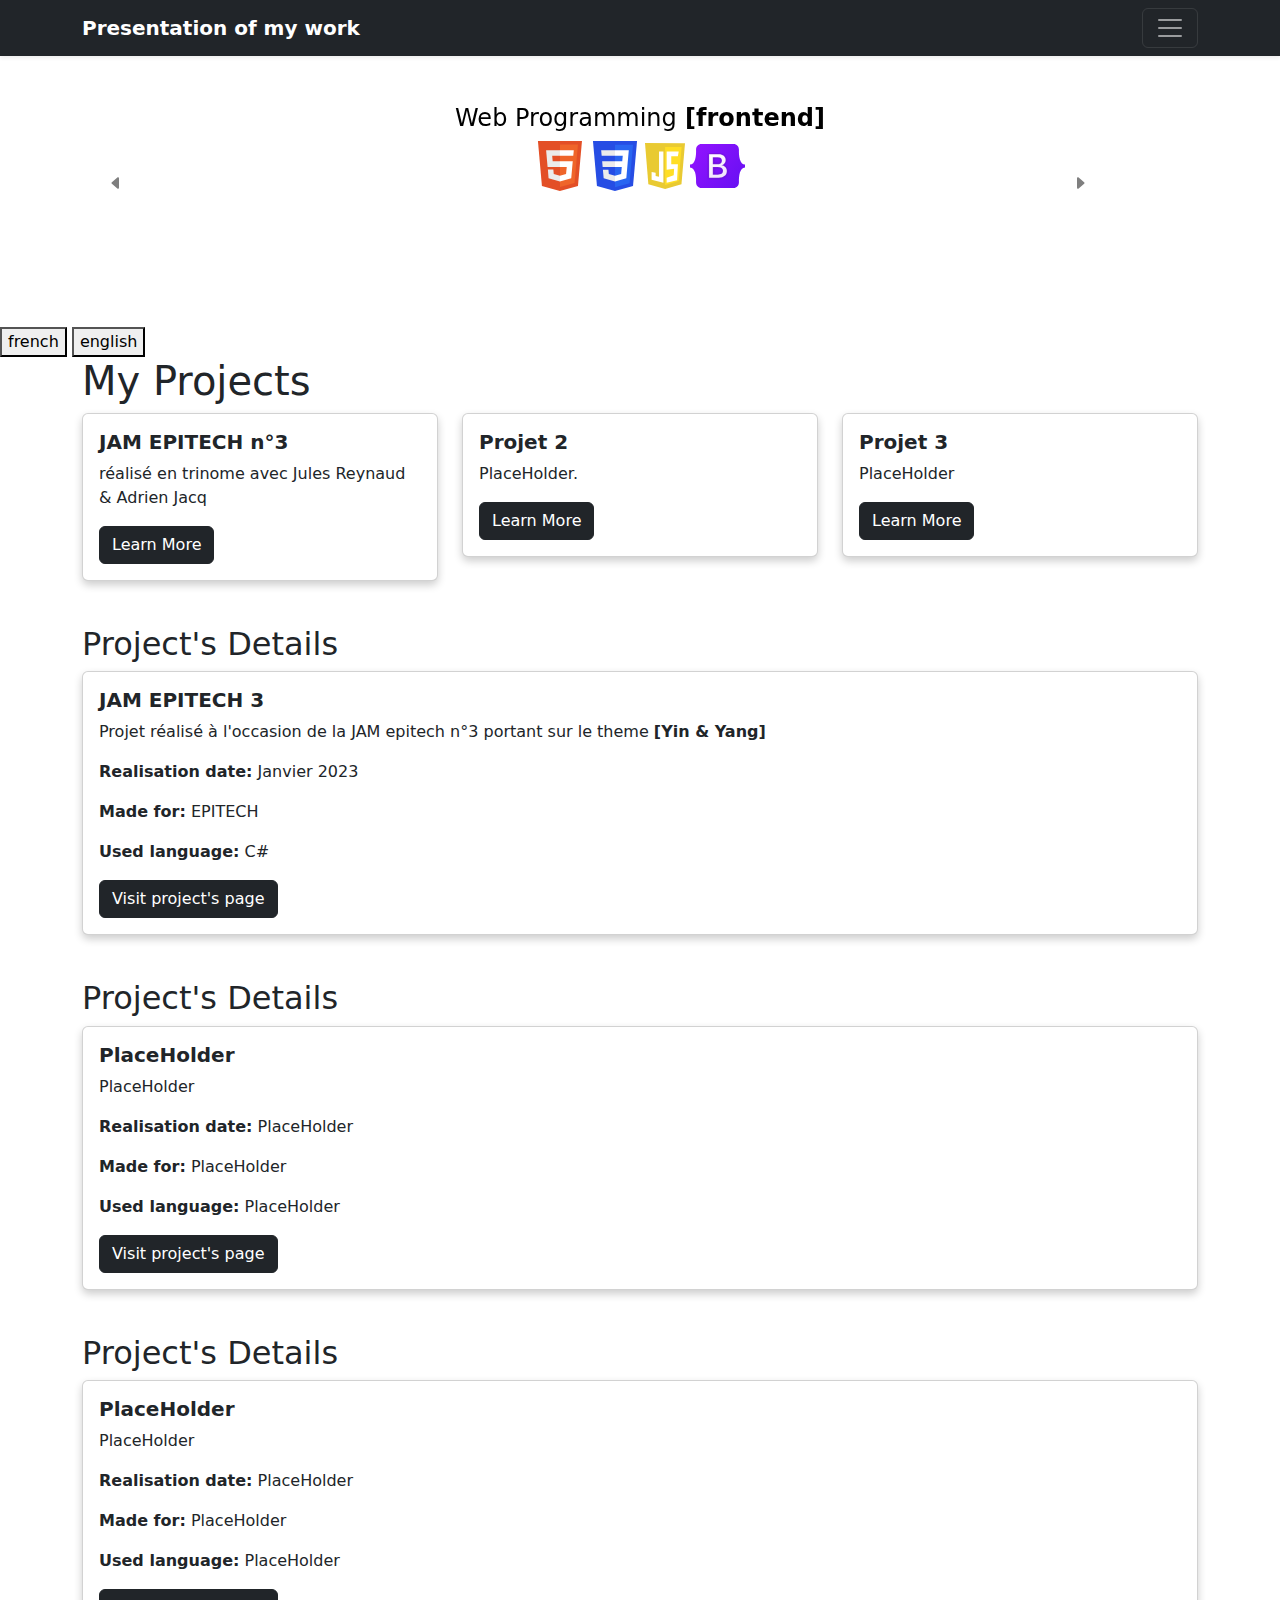
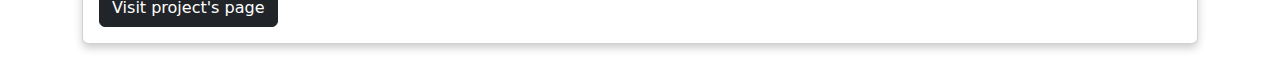
==== index.html @ 9ecb475e "[UPDATE] color of carousel -[COLOR] switched to white background" ====
<!DOCTYPE html>
<html>
<head>
    <meta charset="UTF-8">
    <meta name="viewport" content="width=device-width, initial-scale=1.0">
    <link rel="stylesheet" href="styles.css">
    <link href="https://cdn.jsdelivr.net/npm/bootstrap@5.0.0-alpha1/dist/css/bootstrap.min.css" rel="stylesheet">

    <style>
        /* Changer la couleur des indicateurs (les puces) */
        .carousel-indicators li {
            background-color: black;
        }
    </style>

</head>
<body>
    <header>
        <div class="collapse bg-dark" id="navbarHeader">
          <div class="container">
            <div class="row">
              <div class="col-sm-8 col-md-7 py-4">
                <h4 class="text-white">About Me</h4>
                <p class="text-muted">Hello, My name is Alexandre Molina, i am currently a second year at EPITECH technology, here will be shown if i am looking for an internship. You'll be able to look for some of my project directly on this page !</p>
              </div>
              <div class="col-sm-4 offset-md-1 py-4">
                <h4 class="text-white">Contact info</h4>
                <ul class="list-unstyled">
                  <li><a href="#" class="text-white">Follow me on Linkedin</a></li>
                  <li><a href="#" class="text-white">print my CV</a></li>
                  <li><a href="mailto:alexandre.molina@epitech.eu" class="text-white">Email me</a></li>
                </ul>
              </div>
            </div>
          </div>
        </div>
        <div class="navbar navbar-dark bg-dark shadow-sm">
          <div class="container">
            <a href="#" class="navbar-brand d-flex align-items-center">
              <strong>Presentation of my work</strong>
            </a>
            <button class="navbar-toggler" type="button" data-toggle="collapse" data-target="#navbarHeader"
              aria-controls="navbarHeader" aria-expanded="false" aria-label="Toggle navigation">
              <span class="navbar-toggler-icon"></span>
            </button>
          </div>
        </div>
      </header>
    <header class="container-fluid bg-white text-white text-center py-5">
        <div class="container">
                <div id="myCarousel" class="carousel slide" data-ride="carousel">
                    
                    <div class="carousel-inner">
                      <div class="carousel-item active">
                        <h4 style="color: black;"><span id="Carousel0" >Web programming</span><strong> [frontend]</strong></h4>
                        <img src="source/html-5.svg" width="50" alt="html-5">
                        <img src="source/css.svg" width="50" alt="css">
                        <img src="source/javascript.svg" width="40" alt="javascript">
                        <img src="source/bootstrap.svg" width="55" alt="bootstrap">
                      </div>
                      <div class="carousel-item">
                        <h4 style="color: black;"><span id="Carousel1">Web programming</span><strong> [backend]</strong></h4>
                        <img src="source/python.svg" width="50" alt="python">
                        <img src="source/flask.svg" width="45" alt="flask">
                        <img src="source/fastapi.svg" width="50" alt="fastapi">
                        <img src="source/sqlalchemy.svg" width="70" alt="sqlalchemy">
                      </div>
                      <div class="carousel-item">
                        <h4 style="color: black;" id="Carousel2">Databases</h4>
                        <img src="source/sqlite3.svg" width="120" alt="sqlite 3">
                        <img src="source/postgresql.svg" width="120" alt="postregresql">
                        <img src="source/mongodb.svg" width="120" alt="mongodb">
                        <img src="source/mariadb.svg" width="50" alt="mariadb">
                      </div>
                      <div class="carousel-item">
                        <h4 style="color: black;" id="Carousel3">Software developpement</h4>
                        <img src="source/c.svg" width="50" alt="c">
                        <img src="source/csharp.svg" width="50" alt="c#">
                        <img src="source/vb.svg" width="55" alt="vb">
                        </div>
                        <br>

                    </div>
                    <br><br><br>
                    <ol class="carousel-indicators">
                        <li data-target="#myCarousel" data-slide-to="0" class="active"></li>
                        <li data-target="#myCarousel" data-slide-to="1"></li>
                        <li data-target="#myCarousel" data-slide-to="2"></li>
                        <li data-target="#myCarousel" data-slide-to="3"></li>
                      </ol>
                    
                    <a class="carousel-control-prev" href="#myCarousel" role="button" data-slide="prev">
                        <svg width="16" height="16" viewBox="0 0 16 16" fill="none" xmlns="http://www.w3.org/2000/svg">
                            <path d="M3.86009 8.75258L9.3415 13.5488C9.98808 14.1146 11 13.6554 11 12.7962V3.20377C11 2.34461 9.98808 1.88543 9.3415 2.45119L3.86009 7.24743C3.40476 7.64584 3.40476 8.35417 3.86009 8.75258Z" fill="black"/>
                            </svg>
                      <span class="carousel-control-prev-icon" aria-hidden="true"></span>
                      <span class="sr-only" id="Previous">Previous</span>
                    </a>
                    <a class="carousel-control-next" href="#myCarousel" role="button" data-slide="next">
                        <svg width="16" height="16" viewBox="0 0 16 16" fill="none" xmlns="http://www.w3.org/2000/svg">
                            <path d="M12.1399 8.75258L6.6585 13.5488C6.01192 14.1146 5 13.6554 5 12.7962L5 3.20377C5 2.34461 6.01192 1.88543 6.6585 2.45119L12.1399 7.24743C12.5952 7.64584 12.5952 8.35417 12.1399 8.75258Z" fill="black"/>
                            </svg>
                            
                      <span class="carousel-control-next-icon" aria-hidden="true"></span>
                      <span class="sr-only" id="Next">Next</span>
                    </a>
                  </div>
        </div>
    </header>
    <div class="mt-3">
        <button onclick="changerLangue('french')">french</button>
        <button onclick="changerLangue('english')">english</button>
    </div>
    <div class="container">
        <h1 id="My Project">Mes Projets</h1>
        <div class="row">
            <div class="col-md-4">
                <div class="card">
                    <div class="card-body">
                        <h5 class="card-title">JAM EPITECH n°3</h5>
                        <p class="card-text">réalisé en trinome avec Jules Reynaud & Adrien Jacq</p>
                        <a href="#details_project_1" class="btn btn-dark" id="Learn More0">En savoir plus</a>
                    </div>
                </div>
            </div>

            <div class="col-md-4">
                <div class="card">
                    <div class="card-body">
                        <h5 class="card-title">Projet 2</h5>
                        <p class="card-text">PlaceHolder.</p>
                        <a href="#details_project_2" class="btn btn-dark" id="Learn More1">En savoir plus</a>
                    </div>
                </div>
            </div>

            <div class="col-md-4">
                <div class="card">
                    <div class="card-body">
                        <h5 class="card-title">Projet 3</h5>
                        <p class="card-text">PlaceHolder</p>
                        <a href="#details_project_3" class="btn btn-dark" id="Learn More2">En savoir plus</a>
                    </div>
                </div>
            </div>
        </div>
    </div>

    <section id="details_project_1">
        <div class="container mt-4">
            <h2 id="Project's Details0">Détails du Projet</h2>
            <div class="row">
                <div class="col-md-12">
                    <div class="card">
                        <div class="card-body">
                            <h5 class="card-title">JAM EPITECH 3</h5>
                            <p class="card-text">Projet réalisé à l'occasion de la JAM epitech n°3 portant sur le theme <strong>[Yin & Yang]</strong></p>
                            <p class="card-text"><strong id="Realisation Date0">Date de réalisation:</strong> Janvier 2023</p>
                            <p class="card-text"><strong id="Made For0">Réalisé pour:</strong> EPITECH</p>
                            <p class="card-text"><strong id="Used Language0">Langage utilisé:</strong> C#</p>
                            <a href="https://github.com/MolinaAlexandre/JAM_EPITECH_3" class="btn btn-dark" id="Visit Project's Page0">Visiter la page du projet</a>
                        </div>
                    </div>
                </div>
            </div>
        </div>
    </section>
    <section id="details_project_2">
        <div class="container mt-4">
            <h2 id="Project's Details1">Détails du Projet</h2>
            <div class="row">
                <div class="col-md-12">
                    <div class="card">
                        <div class="card-body">
                            <h5 class="card-title">PlaceHolder</h5>
                            <p class="card-text">PlaceHolder</p>
                            <p class="card-text"><strong id="Realisation Date1">Date de réalisation:</strong> PlaceHolder</p>
                            <p class="card-text"><strong id="Made For1">Réalisé pour:</strong> PlaceHolder</p>
                            <p class="card-text"><strong id="Used Language1">Langage utilisé:</strong> PlaceHolder</p>
                            <a href="#" class="btn btn-dark" id="Visit Project's Page1">Visiter la page du projet</a>
                        </div>
                    </div>
                </div>
            </div>
        </div>
    </section>
    <section id="details_project_3">
        <div class="container mt-4">
            <h2 id="Project's Details2">Détails du Projet</h2>
            <div class="row">
                <div class="col-md-12">
                    <div class="card">
                        <div class="card-body">
                            <h5 class="card-title">PlaceHolder</h5>
                            <p class="card-text">PlaceHolder</p>
                            <p class="card-text"><strong id="Realisation Date2">Date de réalisation:</strong> PlaceHolder</p>
                            <p class="card-text"><strong id="Made For2">Réalisé pour:</strong> PlaceHolder</p>
                            <p class="card-text"><strong id="Used Language2">Langage utilisé:</strong> PlaceHolder</p>
                            <a href="#" class="btn btn-dark" id="Visit Project's Page2">Visiter la page du projet</a>
                        </div>
                    </div>
                </div>
            </div>
        </div>
    </section>
    <script>
        function chargerTraductions(langue) {
            const jsonURL = `https://molinaalexandre.github.io/language/${langue}.json`;
        
            fetch(jsonURL)
                .then(response => response.json())
                .then(data => {
                    document.getElementById('Carousel0').textContent = data['Carousel0'];
                    document.getElementById('Carousel1').textContent = data['Carousel1'];
                    document.getElementById('Carousel2').textContent = data['Carousel2'];
                    document.getElementById('Carousel3').textContent = data['Carousel3'];
                    document.getElementById('My Project').textContent = data['My Project'];
                    for (let i = 0; i < 3; i++){
                        let answer = 'Learn More' + i;
                        document.getElementById(answer).textContent = data['Learn More'];
                        answer = 'Project\'s Details' + i;
                        document.getElementById(answer).textContent = data['Project\'s Details'];
                        answer = 'Realisation Date' + i;
                        document.getElementById(answer).textContent = data['Realisation Date'];
                        answer = 'Made For' + i;
                        document.getElementById(answer).textContent = data['Made For'];
                        answer = 'Used Language' + i;
                        document.getElementById(answer).textContent = data['Used Language'];
                        answer = 'Visit Project\'s Page' + i;
                        document.getElementById(answer).textContent = data['Visit Project\'s Page'];
                    }


                });
        }
        
        function changerLangue(langue) {
            chargerTraductions(langue);
        }
        
        chargerTraductions('english');
    </script>
    <script src="https://code.jquery.com/jquery-3.6.0.min.js"></script>
    <script src="https://cdn.jsdelivr.net/npm/bootstrap@5.0.0-alpha1/dist/js/bootstrap.bundle.min.js"></script>
</body>
</html>
---- styles.css ----
/* styles.css */

.card {
    margin-bottom: 20px;
    box-shadow: 0 4px 8px rgba(0, 0, 0, 0.2);
}

.card-img-top {
    max-height: 200px;
    object-fit: cover;
}

.card-title {
    font-size: 1.25rem;
    font-weight: bold;
}

.card-text {
    font-size: 1rem;
}

.btn-primary {
    background-color: #0c2846;
    border-color: #007bff;
}

.btn-primary:hover {
    background-color: #0056b3;
    border-color: #0056b3;
}
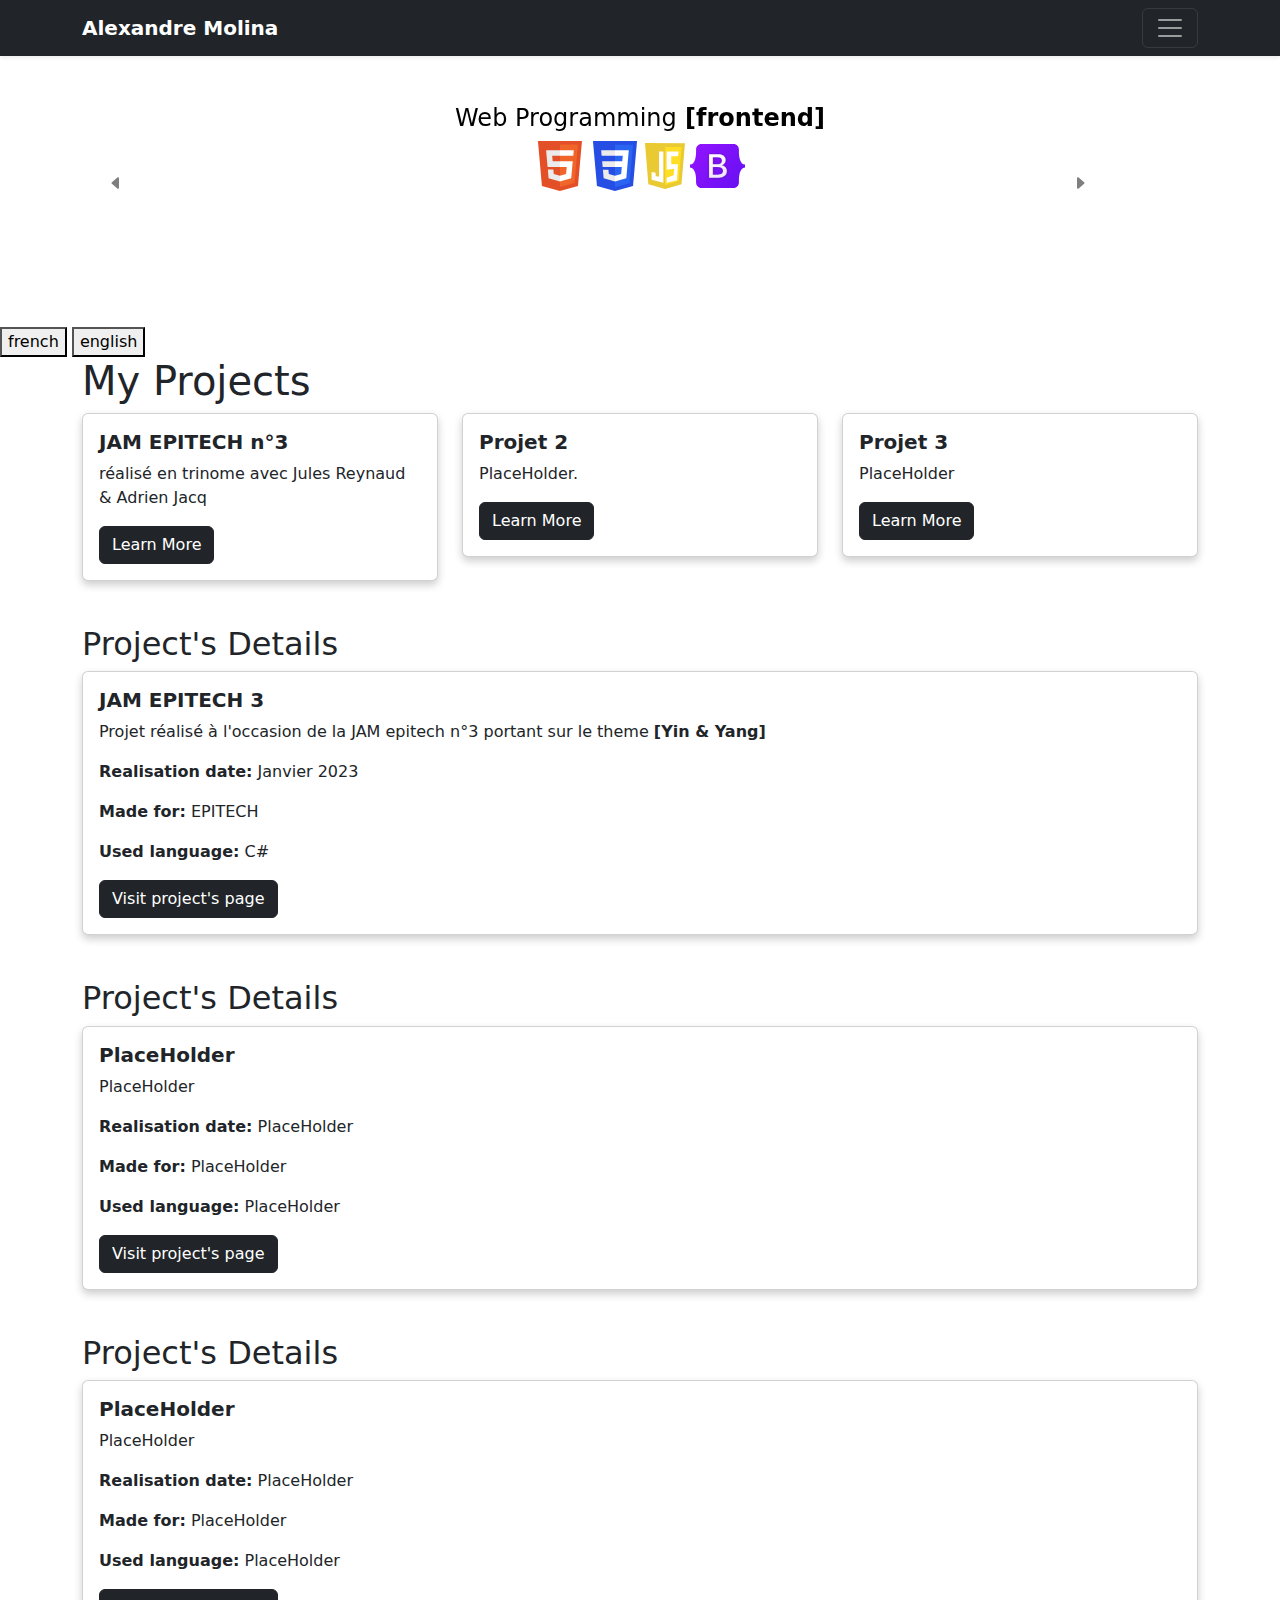
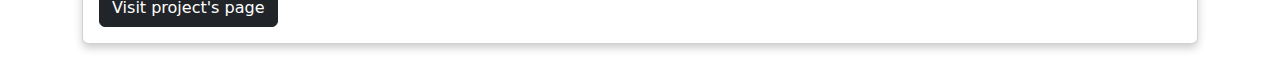
==== commit 6b99d3bb: "[ADD] translation for Presentation -[ADD] english & french" ====
--- a/index.html
+++ b/index.html
@@ -7,7 +7,6 @@
     <link href="https://cdn.jsdelivr.net/npm/bootstrap@5.0.0-alpha1/dist/css/bootstrap.min.css" rel="stylesheet">
 
     <style>
-        /* Changer la couleur des indicateurs (les puces) */
         .carousel-indicators li {
             background-color: black;
         }
@@ -20,8 +19,8 @@
           <div class="container">
             <div class="row">
               <div class="col-sm-8 col-md-7 py-4">
-                <h4 class="text-white">About Me</h4>
-                <p class="text-muted">Hello, My name is Alexandre Molina, i am currently a second year at EPITECH technology, here will be shown if i am looking for an internship. You'll be able to look for some of my project directly on this page !</p>
+                <h4 id="AboutMe" class="text-white">About Me</h4>
+                <p id="AboutMeText" class="text-muted">Hello, My name is Alexandre Molina, i am currently a second year at EPITECH technology, here will be shown if i am looking for an internship. You'll be able to look for some of my project directly on this page !</p>
               </div>
               <div class="col-sm-4 offset-md-1 py-4">
                 <h4 class="text-white">Contact info</h4>
@@ -37,7 +36,7 @@
         <div class="navbar navbar-dark bg-dark shadow-sm">
           <div class="container">
             <a href="#" class="navbar-brand d-flex align-items-center">
-              <strong>Presentation of my work</strong>
+              <strong>Alexandre Molina</strong>
             </a>
             <button class="navbar-toggler" type="button" data-toggle="collapse" data-target="#navbarHeader"
               aria-controls="navbarHeader" aria-expanded="false" aria-label="Toggle navigation">
@@ -210,6 +209,8 @@
             fetch(jsonURL)
                 .then(response => response.json())
                 .then(data => {
+                    document.getElementById('AboutMe').textContent = data['AboutMe'];
+                    document.getElementById('AboutMeText').textContent = data['AboutMeText'];
                     document.getElementById('Carousel0').textContent = data['Carousel0'];
                     document.getElementById('Carousel1').textContent = data['Carousel1'];
                     document.getElementById('Carousel2').textContent = data['Carousel2'];
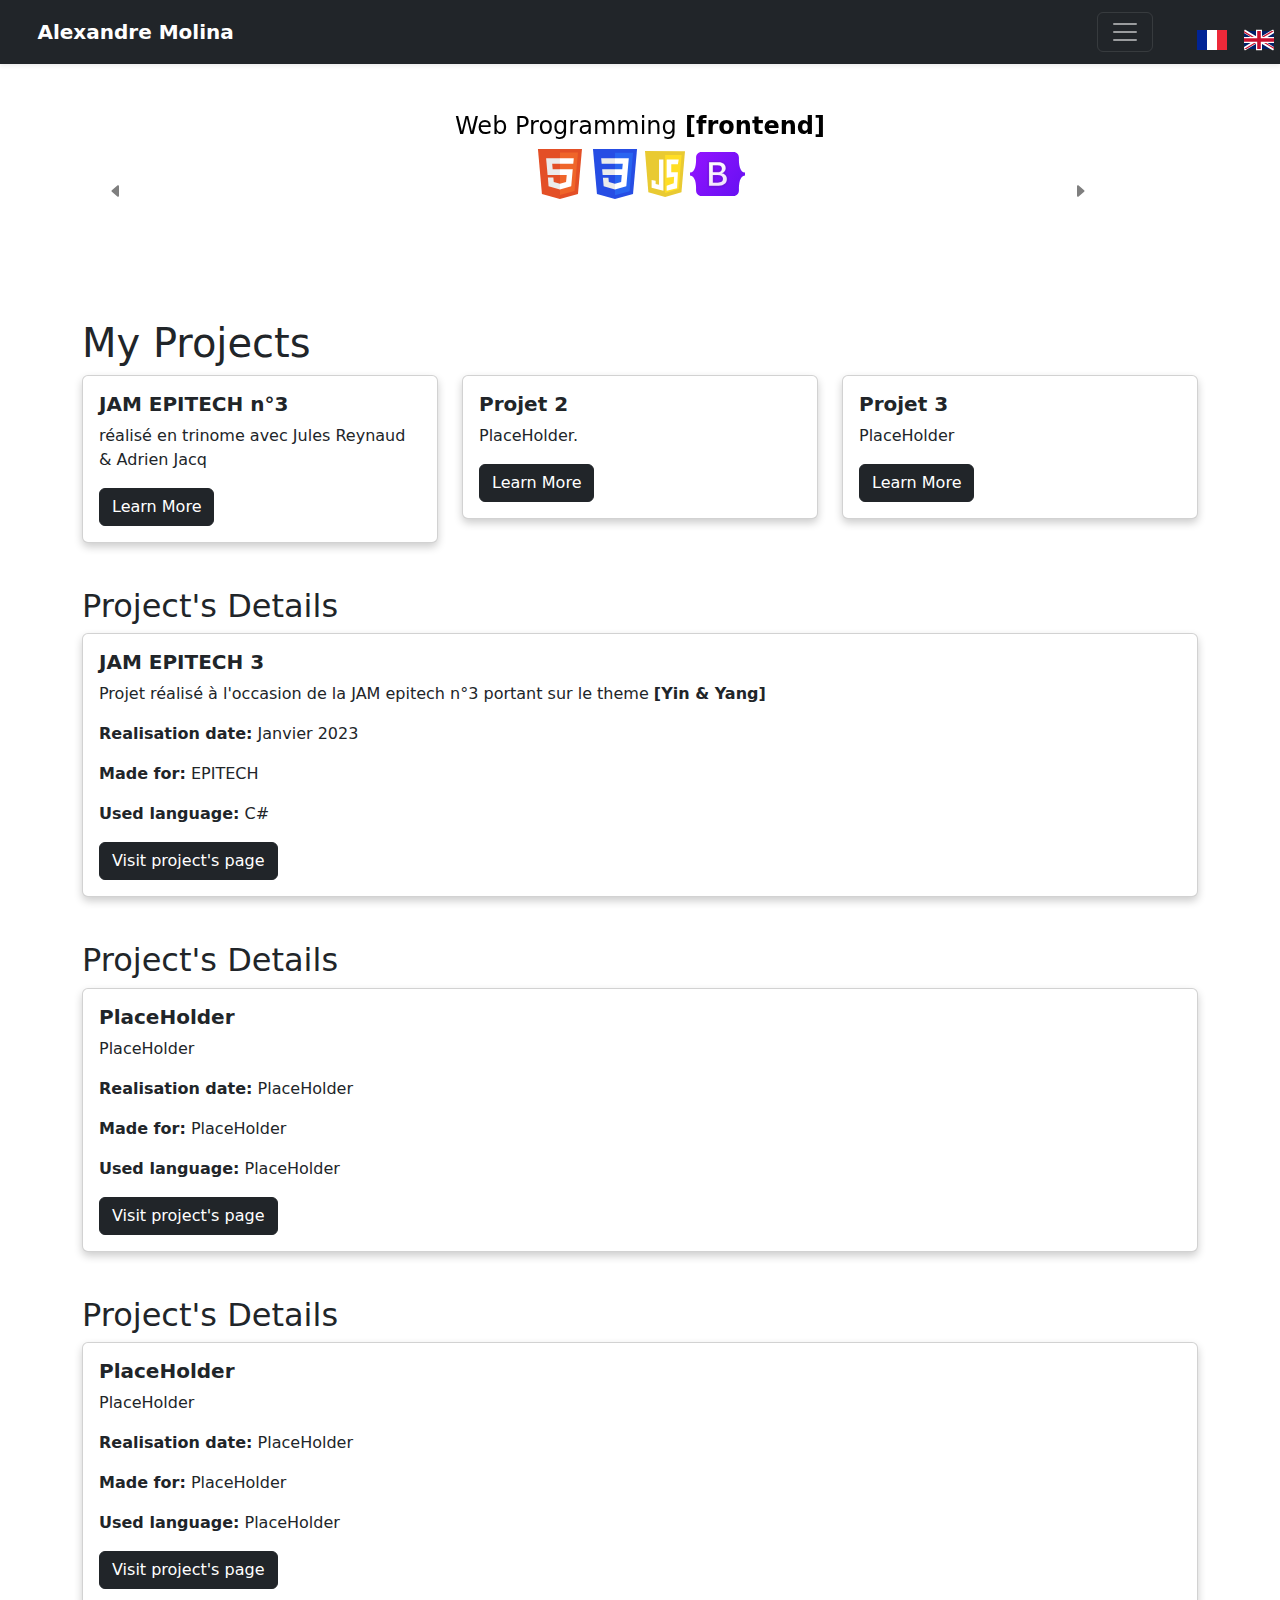
==== commit 73a93424: "[UPDATE] Translation flag" ====
--- a/index.html
+++ b/index.html
@@ -16,6 +16,7 @@
 <body>
     <header>
         <div class="collapse bg-dark" id="navbarHeader">
+
           <div class="container">
             <div class="row">
               <div class="col-sm-8 col-md-7 py-4">
@@ -23,11 +24,11 @@
                 <p id="AboutMeText" class="text-muted">Hello, My name is Alexandre Molina, i am currently a second year at EPITECH technology, here will be shown if i am looking for an internship. You'll be able to look for some of my project directly on this page !</p>
               </div>
               <div class="col-sm-4 offset-md-1 py-4">
-                <h4 class="text-white">Contact info</h4>
+                <h4 id="ContactInfo" class="text-white">Contact info</h4>
                 <ul class="list-unstyled">
-                  <li><a href="#" class="text-white">Follow me on Linkedin</a></li>
-                  <li><a href="#" class="text-white">print my CV</a></li>
-                  <li><a href="mailto:alexandre.molina@epitech.eu" class="text-white">Email me</a></li>
+                  <li><a href="#" class="text-white" id="Follow">Follow me on Linkedin</a></li>
+                  <li><a href="#" class="text-white" id="CV">print my CV</a></li>
+                  <li><a href="mailto:alexandre.molina@epitech.eu" class="text-white" id="Email">Email me</a></li>
                 </ul>
               </div>
             </div>
@@ -43,6 +44,15 @@
               <span class="navbar-toggler-icon"></span>
             </button>
           </div>
+          <div class="mt-3">
+            <button onclick="changerLangue('french')" style="background: none; border: none;">
+                <img src="source/France.svg" alt="Drapeau français" width="30" height="20" />
+            </button>
+            <button onclick="changerLangue('english')" style="background: none; border: none;">
+                <img src="source/UK.svg" alt="Drapeau anglais" width="30" height="30" />
+            </button>
+            
+                    </div>
         </div>
       </header>
     <header class="container-fluid bg-white text-white text-center py-5">
@@ -106,10 +116,7 @@
                   </div>
         </div>
     </header>
-    <div class="mt-3">
-        <button onclick="changerLangue('french')">french</button>
-        <button onclick="changerLangue('english')">english</button>
-    </div>
+
     <div class="container">
         <h1 id="My Project">Mes Projets</h1>
         <div class="row">
@@ -202,45 +209,7 @@
             </div>
         </div>
     </section>
-    <script>
-        function chargerTraductions(langue) {
-            const jsonURL = `https://molinaalexandre.github.io/language/${langue}.json`;
-        
-            fetch(jsonURL)
-                .then(response => response.json())
-                .then(data => {
-                    document.getElementById('AboutMe').textContent = data['AboutMe'];
-                    document.getElementById('AboutMeText').textContent = data['AboutMeText'];
-                    document.getElementById('Carousel0').textContent = data['Carousel0'];
-                    document.getElementById('Carousel1').textContent = data['Carousel1'];
-                    document.getElementById('Carousel2').textContent = data['Carousel2'];
-                    document.getElementById('Carousel3').textContent = data['Carousel3'];
-                    document.getElementById('My Project').textContent = data['My Project'];
-                    for (let i = 0; i < 3; i++){
-                        let answer = 'Learn More' + i;
-                        document.getElementById(answer).textContent = data['Learn More'];
-                        answer = 'Project\'s Details' + i;
-                        document.getElementById(answer).textContent = data['Project\'s Details'];
-                        answer = 'Realisation Date' + i;
-                        document.getElementById(answer).textContent = data['Realisation Date'];
-                        answer = 'Made For' + i;
-                        document.getElementById(answer).textContent = data['Made For'];
-                        answer = 'Used Language' + i;
-                        document.getElementById(answer).textContent = data['Used Language'];
-                        answer = 'Visit Project\'s Page' + i;
-                        document.getElementById(answer).textContent = data['Visit Project\'s Page'];
-                    }
-
-
-                });
-        }
-        
-        function changerLangue(langue) {
-            chargerTraductions(langue);
-        }
-        
-        chargerTraductions('english');
-    </script>
+    <script src="js/translation.js"></script>
     <script src="https://code.jquery.com/jquery-3.6.0.min.js"></script>
     <script src="https://cdn.jsdelivr.net/npm/bootstrap@5.0.0-alpha1/dist/js/bootstrap.bundle.min.js"></script>
 </body>
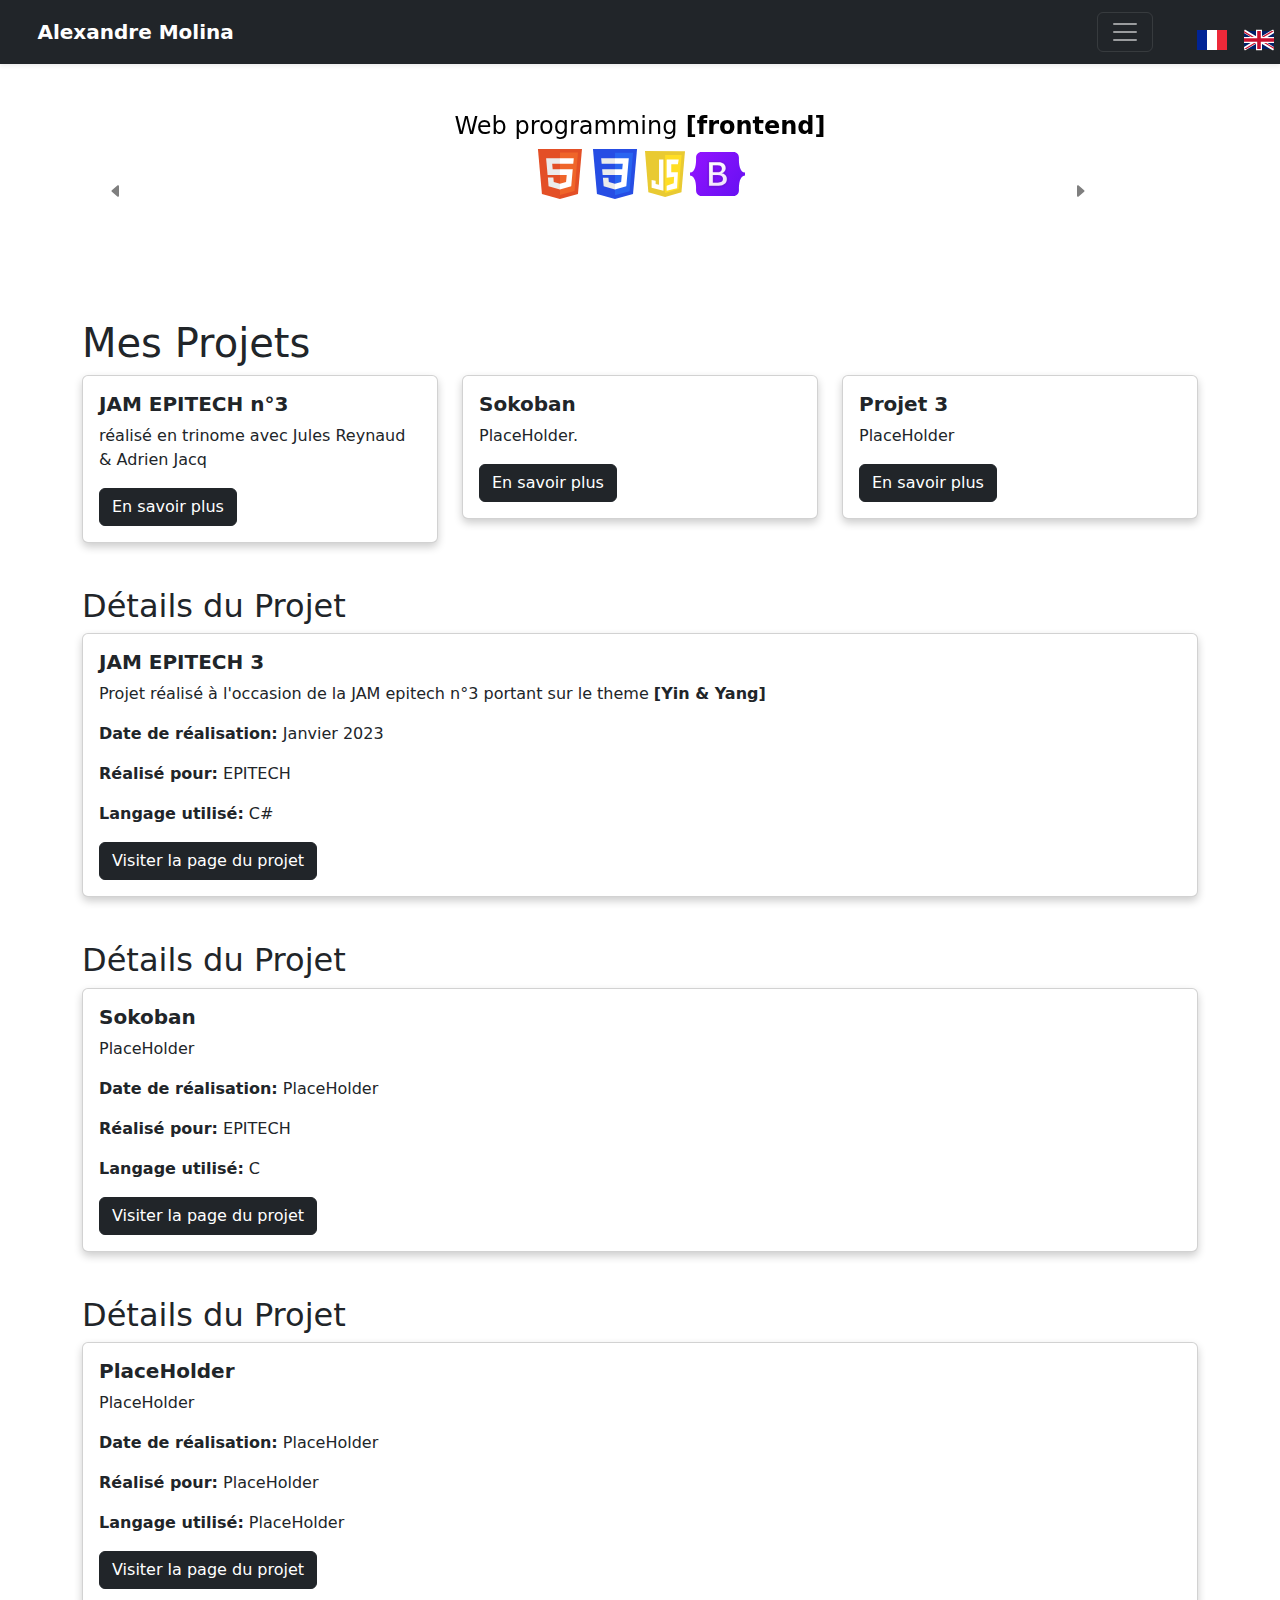
==== commit 2090945f: "[ADD] Github Page -[ADD] translation for Github" ====
--- a/index.html
+++ b/index.html
@@ -29,6 +29,7 @@
                   <li><a href="#" class="text-white" id="Follow">Follow me on Linkedin</a></li>
                   <li><a href="#" class="text-white" id="CV">print my CV</a></li>
                   <li><a href="mailto:alexandre.molina@epitech.eu" class="text-white" id="Email">Email me</a></li>
+                  <li><a href="https://github.com/MolinaAlexandre" class="text-white" id="GitHub">Visit my Github</a></li>
                 </ul>
               </div>
             </div>
@@ -133,7 +134,7 @@
             <div class="col-md-4">
                 <div class="card">
                     <div class="card-body">
-                        <h5 class="card-title">Projet 2</h5>
+                        <h5 class="card-title">Sokoban</h5>
                         <p class="card-text">PlaceHolder.</p>
                         <a href="#details_project_2" class="btn btn-dark" id="Learn More1">En savoir plus</a>
                     </div>
@@ -178,11 +179,11 @@
                 <div class="col-md-12">
                     <div class="card">
                         <div class="card-body">
-                            <h5 class="card-title">PlaceHolder</h5>
+                            <h5 class="card-title">Sokoban</h5>
                             <p class="card-text">PlaceHolder</p>
                             <p class="card-text"><strong id="Realisation Date1">Date de réalisation:</strong> PlaceHolder</p>
-                            <p class="card-text"><strong id="Made For1">Réalisé pour:</strong> PlaceHolder</p>
-                            <p class="card-text"><strong id="Used Language1">Langage utilisé:</strong> PlaceHolder</p>
+                            <p class="card-text"><strong id="Made For1">Réalisé pour:</strong> EPITECH</p>
+                            <p class="card-text"><strong id="Used Language1">Langage utilisé:</strong> C</p>
                             <a href="#" class="btn btn-dark" id="Visit Project's Page1">Visiter la page du projet</a>
                         </div>
                     </div>
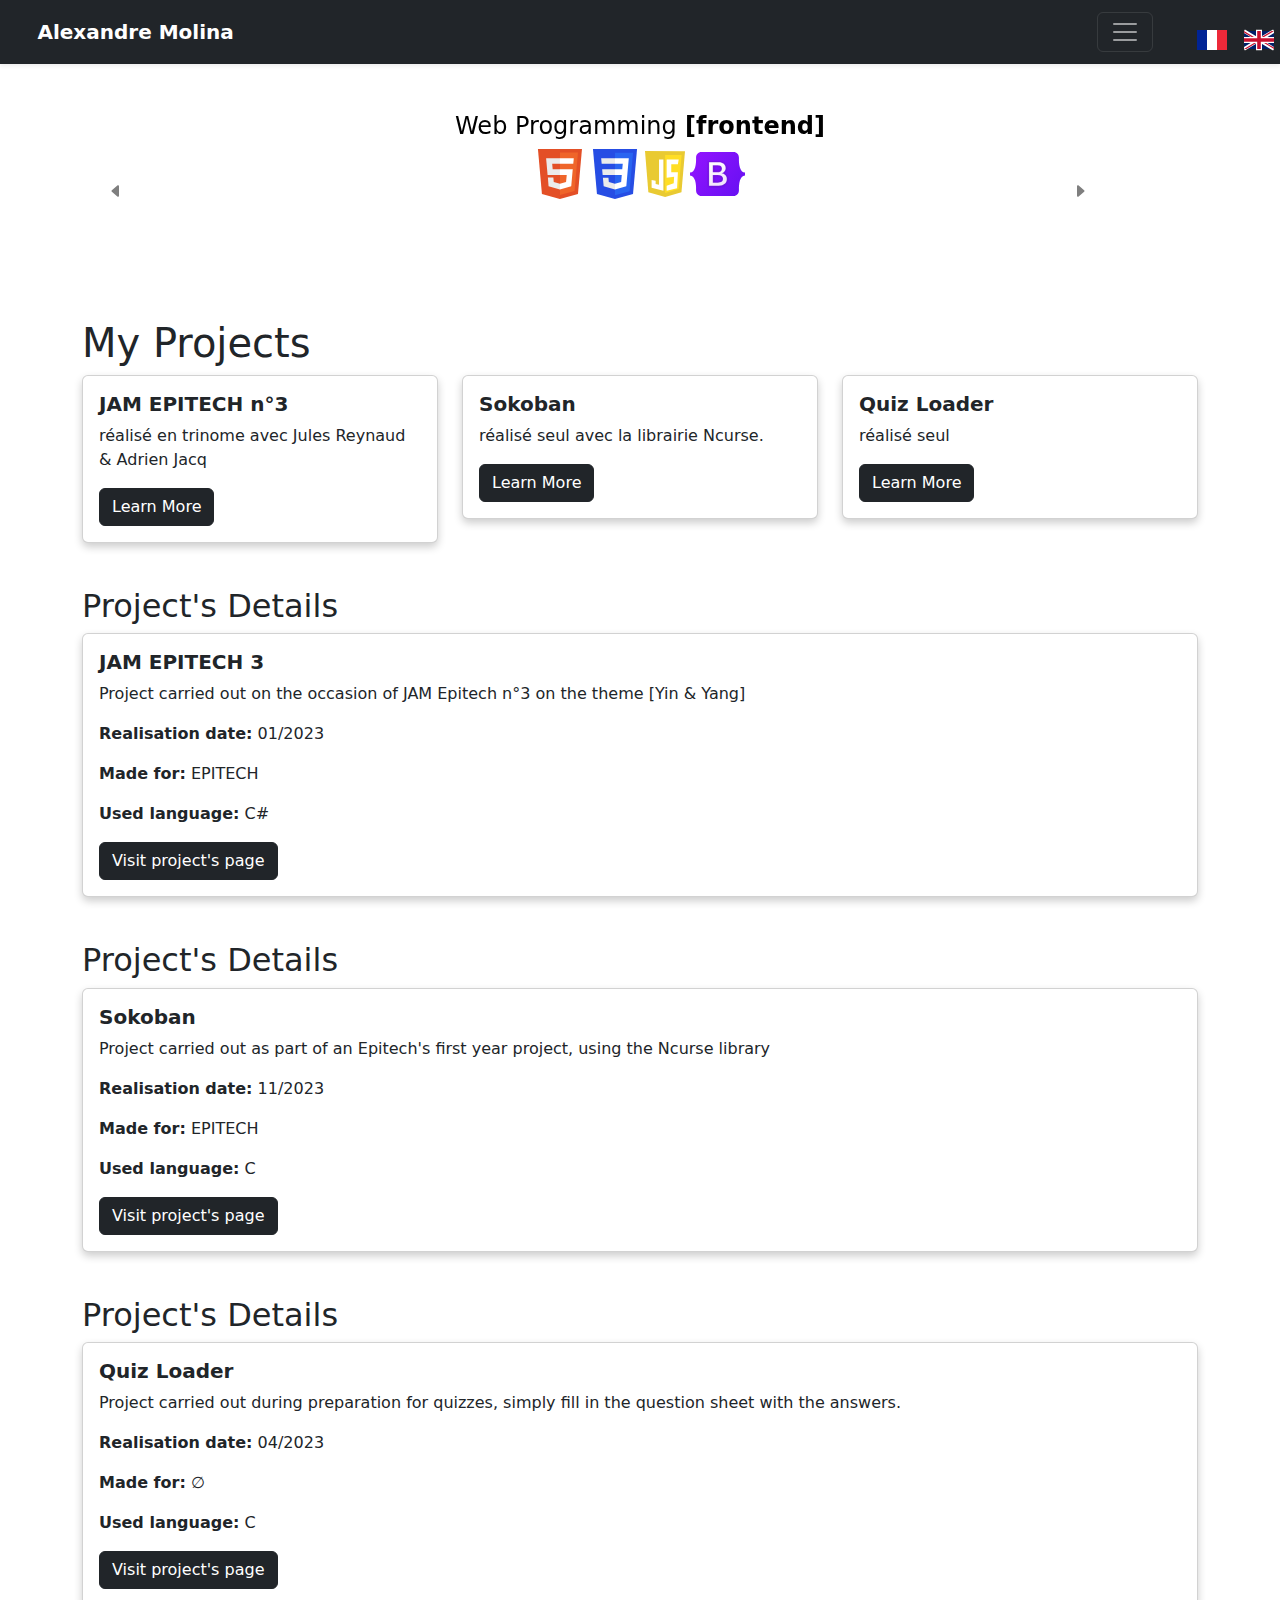
==== commit f2f7649f: "[ADD] Translation -[ADD] 2 other projects (Sokoban & Quiz Loader) info -[ADD] Translation for detail" ====
--- a/index.html
+++ b/index.html
@@ -135,7 +135,7 @@
                 <div class="card">
                     <div class="card-body">
                         <h5 class="card-title">Sokoban</h5>
-                        <p class="card-text">PlaceHolder.</p>
+                        <p class="card-text">réalisé seul avec la librairie Ncurse.</p>
                         <a href="#details_project_2" class="btn btn-dark" id="Learn More1">En savoir plus</a>
                     </div>
                 </div>
@@ -144,8 +144,8 @@
             <div class="col-md-4">
                 <div class="card">
                     <div class="card-body">
-                        <h5 class="card-title">Projet 3</h5>
-                        <p class="card-text">PlaceHolder</p>
+                        <h5 class="card-title">Quiz Loader</h5>
+                        <p class="card-text">réalisé seul </p>
                         <a href="#details_project_3" class="btn btn-dark" id="Learn More2">En savoir plus</a>
                     </div>
                 </div>
@@ -161,8 +161,8 @@
                     <div class="card">
                         <div class="card-body">
                             <h5 class="card-title">JAM EPITECH 3</h5>
-                            <p class="card-text">Projet réalisé à l'occasion de la JAM epitech n°3 portant sur le theme <strong>[Yin & Yang]</strong></p>
-                            <p class="card-text"><strong id="Realisation Date0">Date de réalisation:</strong> Janvier 2023</p>
+                            <p class="card-text" id="DescriptionDetails0">Projet réalisé à l'occasion de la JAM epitech n°3 portant sur le theme [Yin & Yang]</p>
+                            <p class="card-text"><strong id="Realisation Date0">Date de réalisation:</strong> 01/2023</p>
                             <p class="card-text"><strong id="Made For0">Réalisé pour:</strong> EPITECH</p>
                             <p class="card-text"><strong id="Used Language0">Langage utilisé:</strong> C#</p>
                             <a href="https://github.com/MolinaAlexandre/JAM_EPITECH_3" class="btn btn-dark" id="Visit Project's Page0">Visiter la page du projet</a>
@@ -180,8 +180,8 @@
                     <div class="card">
                         <div class="card-body">
                             <h5 class="card-title">Sokoban</h5>
-                            <p class="card-text">PlaceHolder</p>
-                            <p class="card-text"><strong id="Realisation Date1">Date de réalisation:</strong> PlaceHolder</p>
+                            <p class="card-text" id="DescriptionDetails1">PlaceHolder</p>
+                            <p class="card-text"><strong id="Realisation Date1">Date de réalisation:</strong> 11/2023</p>
                             <p class="card-text"><strong id="Made For1">Réalisé pour:</strong> EPITECH</p>
                             <p class="card-text"><strong id="Used Language1">Langage utilisé:</strong> C</p>
                             <a href="#" class="btn btn-dark" id="Visit Project's Page1">Visiter la page du projet</a>
@@ -198,12 +198,12 @@
                 <div class="col-md-12">
                     <div class="card">
                         <div class="card-body">
-                            <h5 class="card-title">PlaceHolder</h5>
-                            <p class="card-text">PlaceHolder</p>
-                            <p class="card-text"><strong id="Realisation Date2">Date de réalisation:</strong> PlaceHolder</p>
-                            <p class="card-text"><strong id="Made For2">Réalisé pour:</strong> PlaceHolder</p>
-                            <p class="card-text"><strong id="Used Language2">Langage utilisé:</strong> PlaceHolder</p>
-                            <a href="#" class="btn btn-dark" id="Visit Project's Page2">Visiter la page du projet</a>
+                            <h5 class="card-title">Quiz Loader</h5>
+                            <p class="card-text" id="DescriptionDetails2">PlaceHolder</p>
+                            <p class="card-text"><strong id="Realisation Date2">Date de réalisation:</strong> 04/2023</p>
+                            <p class="card-text"><strong id="Made For2">Réalisé pour:</strong> ∅ </p>
+                            <p class="card-text"><strong id="Used Language2">Langage utilisé:</strong> C</p>
+                            <a href="#https://github.com/MolinaAlexandre/Quizz_loader/tree/master" class="btn btn-dark" id="Visit Project's Page2">Visiter la page du projet</a>
                         </div>
                     </div>
                 </div>
